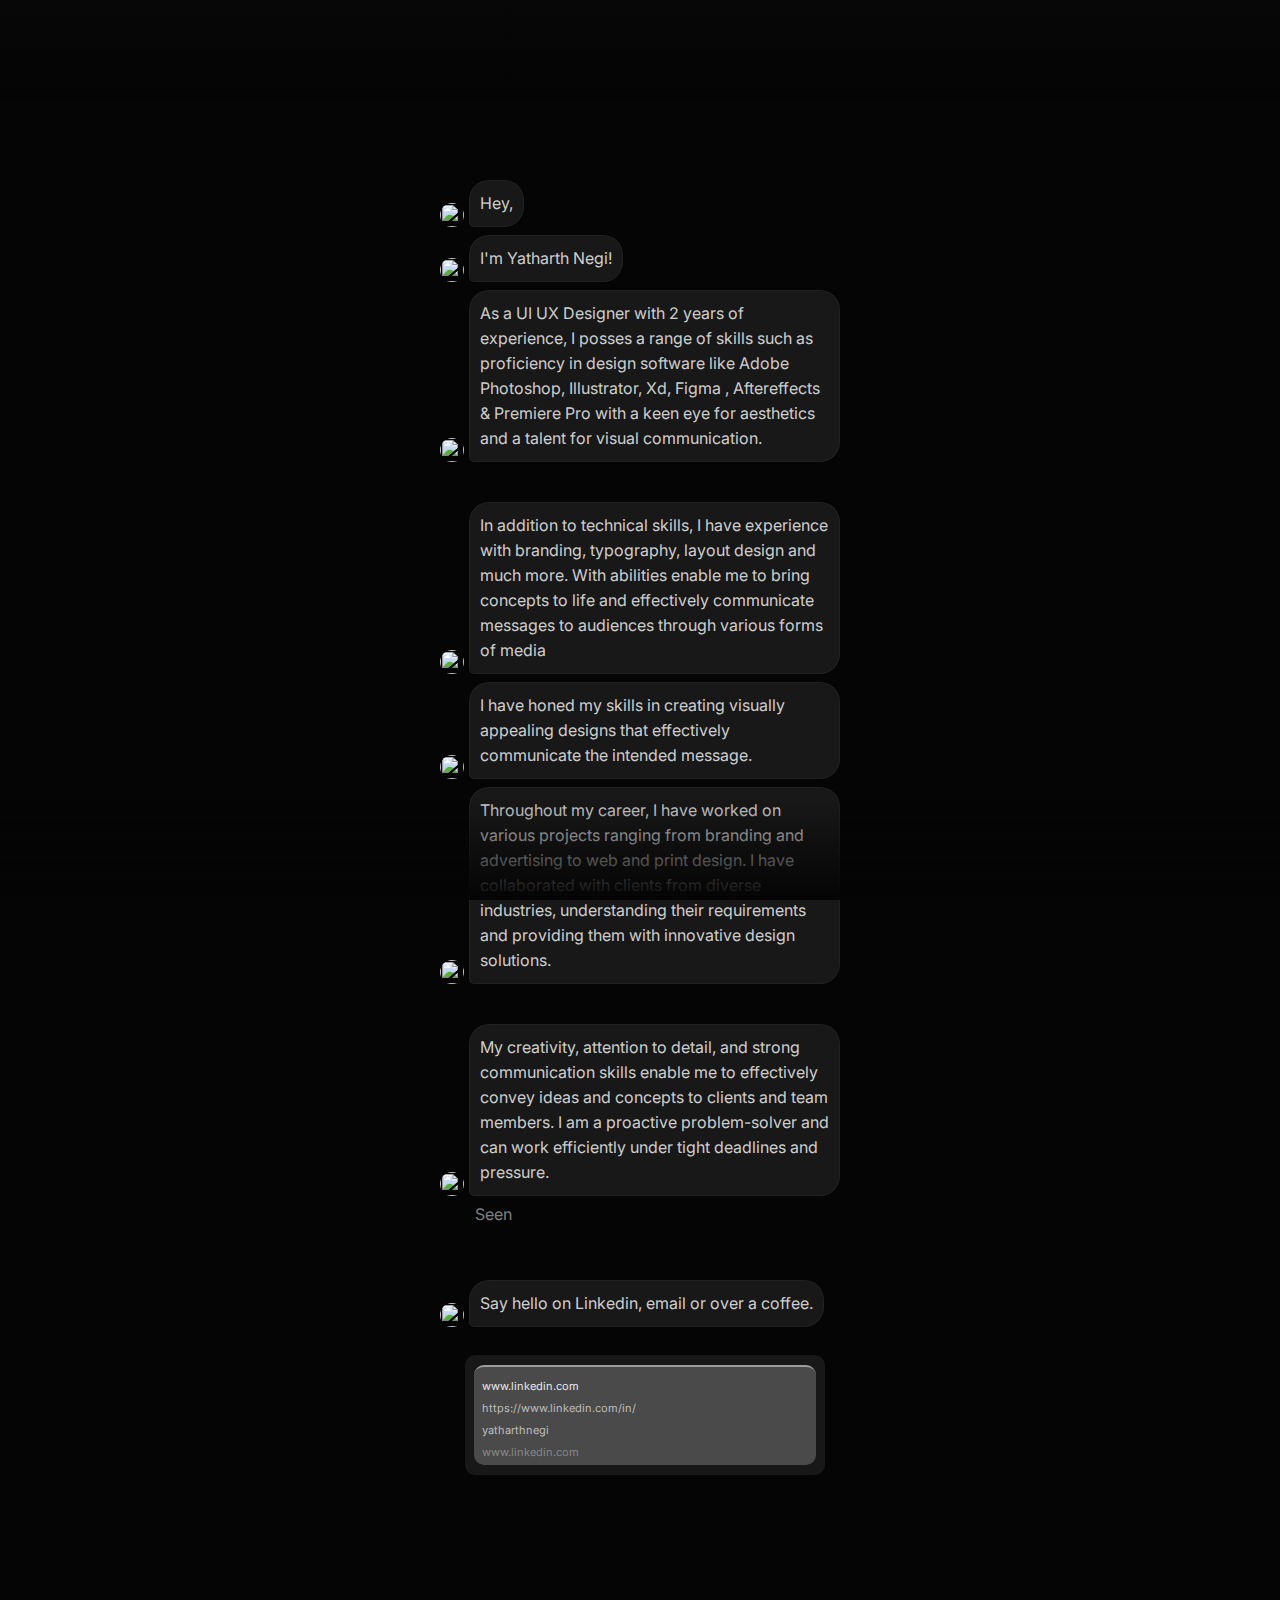
==== about.html @ 85f35c88 "Update about.html" ====
<!DOCTYPE html>
<html lang="en">

<head>
    <meta charset="UTF-8">
    <meta name="viewport" content="width=device-width, initial-scale=1.0">
    <title>About me</title>
    <style>
        @import url('https://fonts.googleapis.com/css2?family=Inter:wght@300;400;500&family=Poppins:wght@300&family=Ubuntu:wght@500&display=swap');

        * {
            margin: 0;
            padding: 0;
            box-sizing: border-box;
            font-family: 'Inter', sans-serif;
        }

        ::-webkit-scrollbar {
            width: 3px;
        }

        /* Track */
        ::-webkit-scrollbar-track {
            background: transparent;
        }

        /* Handle */
        ::-webkit-scrollbar-thumb {
            background: #8888886b;
        }

        html {
            scroll-behavior: smooth;
        }

        body {
            display: flex;
            justify-content: center;
            align-items: center;
            background-color: #050505;
        }

        .thing {
            background: linear-gradient(0deg, rgba(7, 7, 7, 0) 0%, #070707 100%);
            flex: none;
            height: 100px;
            left: calc(50.00000000000002% - 100% / 2);
            overflow: visible;
            position: fixed;
            top: 0;
            width: 100%;
            z-index: 2;
        }

        .thing2 {
            background: linear-gradient(0deg, #050505 0%, rgba(5, 5, 5, 0) 100%);
            bottom: 0;
            flex: none;
            height: 100px;
            left: calc(50.00000000000002% - 100% / 2);
            overflow: hidden;
            position: fixed;
            width: 100%;
            z-index: 2;
        }

        .card {
            /* background-color: #fff; */
            min-height: 75vh;
            position: relative;
            margin-top: 20vh;
            width: 400px;
        }

        .sec {
            /* border: 2px solid red; */
            align-items: flex-start;
            display: flex;
            flex: 1 0 0px;
            flex-direction: column;
            flex-wrap: nowrap;
            gap: 8px;
            height: min-content;
            justify-content: center;
            overflow: hidden;
            padding: 0;
            position: relative;
            margin-bottom: 40px;
        }

        .single {
            display: flex;
            align-items: end;
        }

        .single .img {
            height: 24px;
            width: 24px;
            border-radius: 50%;
        }

        .single img {
            height: 24px;
            width: 24px;
            border-radius: 50%;
        }

        .message {

            margin-left: 5px;
            max-width: 100%;
            /* height: 100px; */
            border: 1px solid rgba(255, 255, 255, .04);
            background-color: #fafcff14;
            border-radius: 20px 20px 20px 5px;
            padding: 10px;
            min-width: 10%;
        }

        .message p {
            color: rgba(255, 255, 255, 0.8);
            line-height: 25px;
        }

        .seen {
            background-color: #05050500;
            flex: none;
            height: 4vh;
            overflow: hidden;
            position: relative;
            /* margin-top: -30px; */
            FONT-VARIANT: 100px;
            width: 90%;
            color: grey;
            padding: 0 35px;
        }

        span,
        a {
            transition: .5s;
            color: rgba(255, 255, 255, 0.8);
            text-decoration: none;
            cursor: pointer;
        }

        span:hover,
        a:hover {
            color: #8ed9eb;
            text-decoration: underline;
        }

        .links {
            width: 100%;
            margin-left: 5px;
            padding: 20px;
        }
        .links .layer{
            background-color: #fafcff14;
            width: 100%;
            height: 120px;
            display: flex;
            justify-content: center;
            align-items: center;
            border-radius: 10px;
        }
        .links .link {
            background-color: #4a4a4a;
            border-top: 2px solid #9D9D9D;
            height: 100px;
            width: 95%;
            border-radius: 10px;
            display: flex;
        }

        .links .link img {
            border-radius: 10px 0 0 10px;
        }
        .links .link .right{
            padding: 8px;

        }
        .links .link .right p{
            line-height: 22px;
            font-size: 11px;
        }
        .empty{
            height: 10vh;
            position: relative;
            
        }
    </style>
</head>

<body>
    <div class="thing"></div>
    <div class="card">
        <div class="all">


            <div class="sec">
                <div class="single">
                    <div class="img">
                        <img src="image/my.jpg" alt="">
                    </div>
                    <div class="message">
                        <p>Hey,</p>
                    </div>
                </div>
                <div class="single">
                    <div class="img">
                        <img src="image/my.jpg" alt="">
                    </div>
                    <div class="message">
                        <p>I'm Yatharth Negi!</p>
                    </div>
                </div>
                <div class="single">
                    <div class="img">
                        <img src="image/my.jpg" alt="">
                    </div>
                    <div class="message">
                        <p>As a UI UX Designer with 2 years of experience, I posses a range of skills such as
                            proficiency in design software like
                            <span>Adobe Photoshop</span>, <span>Illustrator</span>, <span>Xd</span>, <span>Figma</span>
                            , <span>Aftereffects & Premiere Pro</span> with a keen eye for
                            aesthetics and a talent for visual communication.
                        </p>
                    </div>
                </div>
            </div>




            <div class="sec">
                <div class="single">
                    <div class="img">
                        <img src="image/my.jpg" alt="">
                    </div>
                    <div class="message">
                        <p> In addition to technical skills, I have experience with branding, typography, layout design
                            and much more. With abilities enable me to bring concepts to life and effectively
                            communicate messages to audiences through various forms of media
                        </p>
                    </div>
                </div>
                <div class="single">
                    <div class="img">
                        <img src="image/my.jpg" alt="">
                    </div>
                    <div class="message">
                        <p>I have honed my skills in creating visually appealing designs that effectively communicate
                            the intended message.
                        </p>
                    </div>
                </div>
                <div class="single">
                    <div class="img">
                        <img src="image/my.jpg" alt="">
                    </div>
                    <div class="message">
                        <p>Throughout my career, I have worked on various projects ranging from branding and advertising
                            to web and print design. I have collaborated with clients from diverse industries,
                            understanding their requirements and providing them with innovative design solutions.
                        </p>
                    </div>
                </div>
            </div>



            <div class="sec">
                <div class="single">
                    <div class="img">
                        <img src="image/my.jpg" alt="">
                    </div>
                    <div class="message">
                        <p>
                            My creativity, attention to detail, and strong communication skills enable me to effectively
                            convey ideas and concepts to clients and team members. I am a proactive problem-solver and
                            can work efficiently under tight deadlines and pressure.
                        </p>
                    </div>
                </div>
                <div class="seen">
                    <p>Seen</p>
                </div>


            </div>

            <div class="sec">
                <div class="single">
                    <div class="img">
                        <img src="image/my.jpg" alt="">
                    </div>
                    <div class="message">
                        <p>
                            Say hello on <a href="https://www.linkedin.com/in/yatharthnegi">Linkedin</a>, email or over
                            a coffee.
                        </p>
                    </div>
                </div>

                <div class="links">
                    <div class="layer">
                        <div class="link">
                            <div class="left">
                                <img src="image/my.jpg" alt="">
                            </div>
                            <div class="right">
                                <a href="https://www.linkedin.com/in/yatharthnegi"><p style="color: #E8E8E8;">www.linkedin.com</p></a>
                                <a href="https://www.linkedin.com/in/yatharthnegi"><p style="color: #BDBDBD; width: 80%;">https://www.linkedin.com/in/<br>yatharthnegi</p></a>
                                <a href="https://www.linkedin.com/in/yatharthnegi"><p style="color: #888888;">www.linkedin.com</p></a>
                            </div>
                        </div>
                    </div>
                </div>
                <div class="empty"></div>
            </div>

        </div>



    </div>

    <div class="thing2"></div>
</body>

</html>
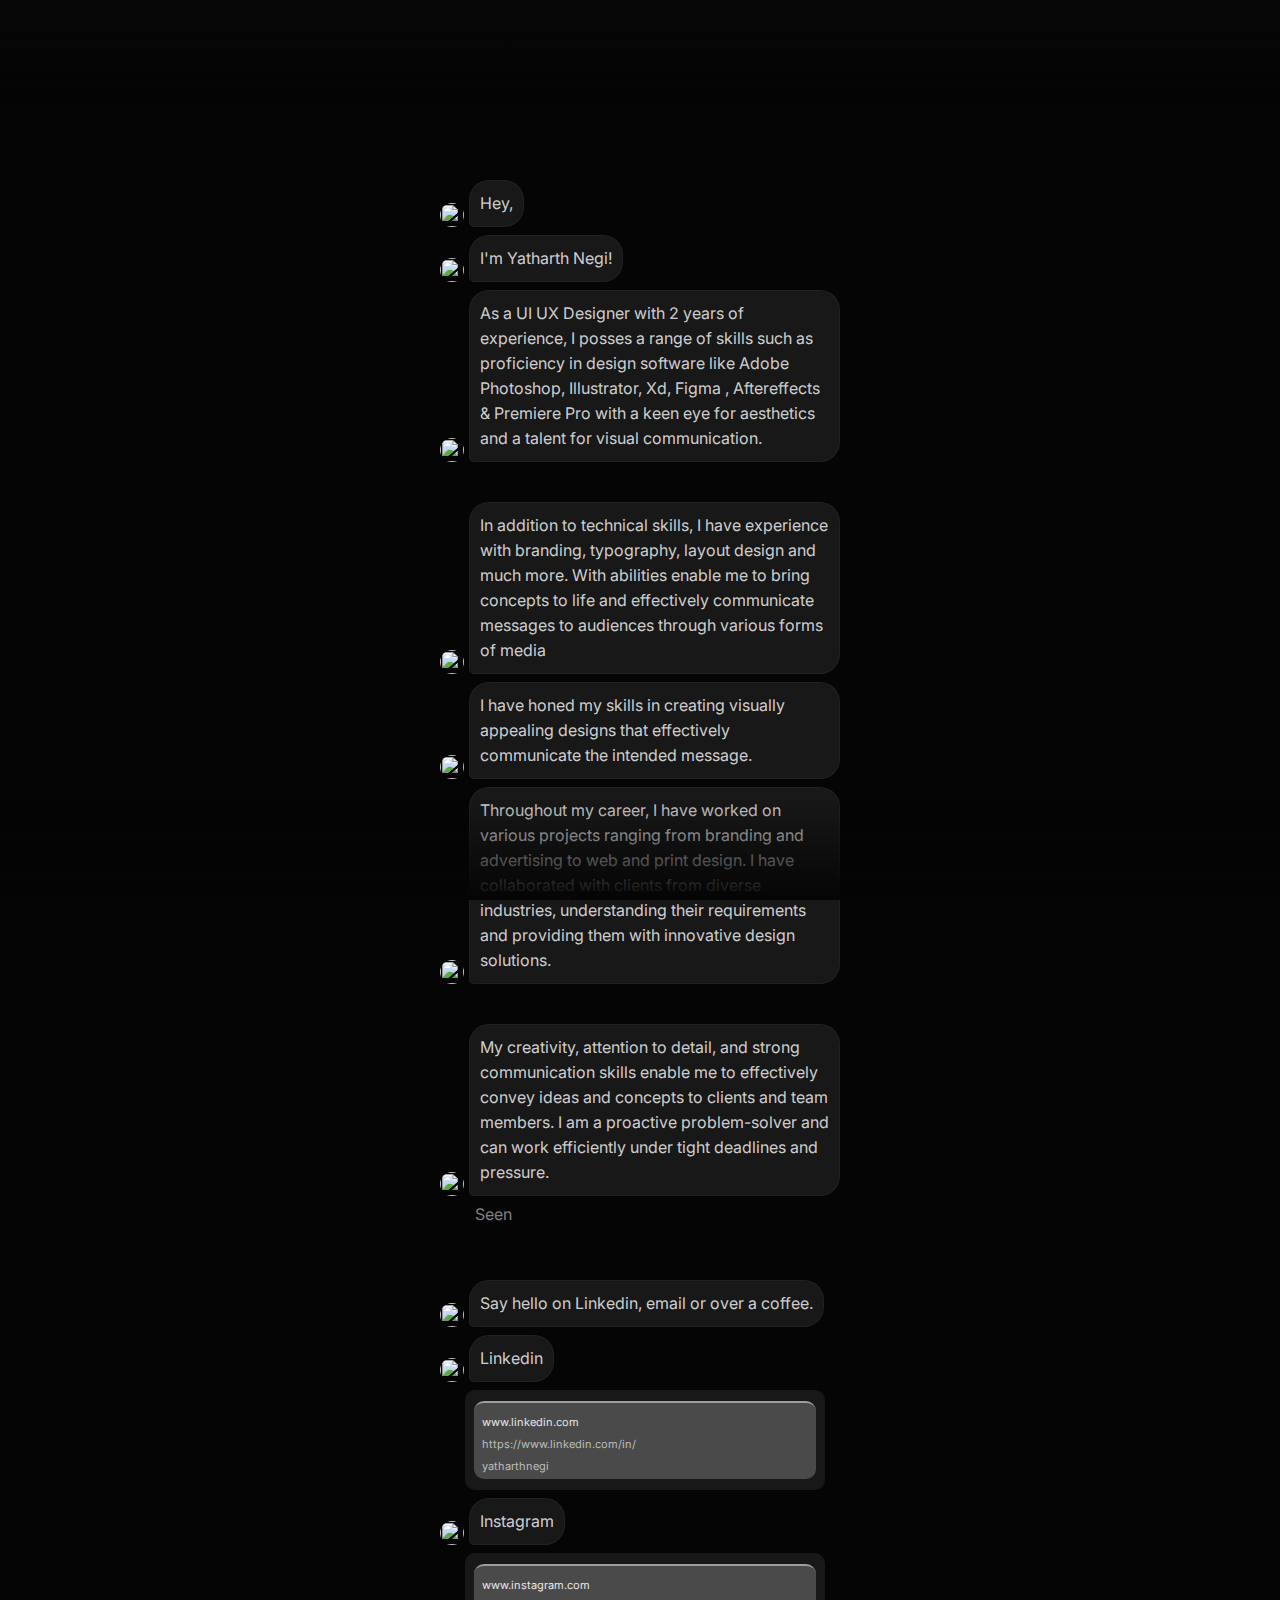
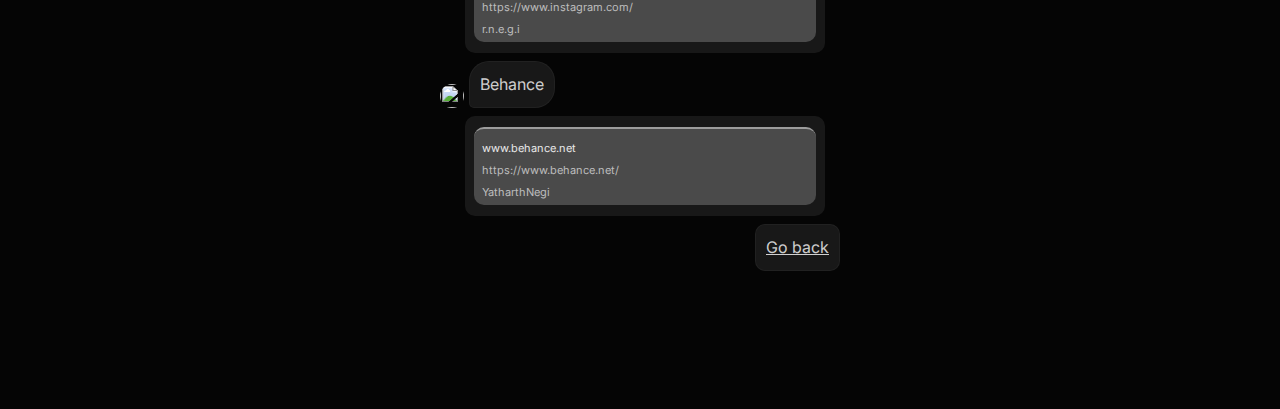
==== commit 1b386b84: "Update about.html" ====
--- a/about.html
+++ b/about.html
@@ -152,41 +152,47 @@
         .links {
             width: 100%;
             margin-left: 5px;
-            padding: 20px;
-        }
-        .links .layer{
+            padding: 0 20px;
+        }
+
+        .links .layer {
             background-color: #fafcff14;
             width: 100%;
-            height: 120px;
+            height: 100px;
             display: flex;
             justify-content: center;
             align-items: center;
             border-radius: 10px;
         }
+
         .links .link {
             background-color: #4a4a4a;
             border-top: 2px solid #9D9D9D;
-            height: 100px;
+            height: 78px;
             width: 95%;
             border-radius: 10px;
             display: flex;
         }
 
         .links .link img {
+            height: 80px;
             border-radius: 10px 0 0 10px;
         }
-        .links .link .right{
+
+        .links .link .right {
             padding: 8px;
 
         }
-        .links .link .right p{
+
+        .links .link .right p {
             line-height: 22px;
             font-size: 11px;
         }
-        .empty{
+
+        .empty {
             height: 10vh;
             position: relative;
-            
+
         }
     </style>
 </head>
@@ -302,20 +308,114 @@
                     </div>
                 </div>
 
+
+                <div class="single">
+                    <div class="img">
+                        <img src="image/my.jpg" alt="">
+                    </div>
+                    <div class="message">
+                        <p>
+                            Linkedin
+                        </p>
+                    </div>
+                </div>
                 <div class="links">
                     <div class="layer">
                         <div class="link">
                             <div class="left">
-                                <img src="image/my.jpg" alt="">
+                                <img src="image/LINK.png" alt="">
                             </div>
                             <div class="right">
-                                <a href="https://www.linkedin.com/in/yatharthnegi"><p style="color: #E8E8E8;">www.linkedin.com</p></a>
-                                <a href="https://www.linkedin.com/in/yatharthnegi"><p style="color: #BDBDBD; width: 80%;">https://www.linkedin.com/in/<br>yatharthnegi</p></a>
-                                <a href="https://www.linkedin.com/in/yatharthnegi"><p style="color: #888888;">www.linkedin.com</p></a>
+                                <a href="https://www.linkedin.com/in/yatharthnegi">
+                                    <p style="color: #E8E8E8;">www.linkedin.com</p>
+                                </a>
+                                <a href="https://www.linkedin.com/in/yatharthnegi">
+                                    <p style="color: #BDBDBD; width: 80%;">https://www.linkedin.com/in/<br>yatharthnegi
+                                    </p>
+                                </a>
+                                
                             </div>
                         </div>
                     </div>
                 </div>
+
+
+                <div class="single">
+                    <div class="img">
+                        <img src="image/my.jpg" alt="">
+                    </div>
+                    <div class="message">
+                        <p>
+                            Instagram
+                        </p>
+                    </div>
+                </div>
+                <div class="links">
+                    <div class="layer">
+                        <div class="link">
+                            <div class="left">
+                                <img src="image/insta.png" alt="">
+                            </div>
+                            <div class="right">
+                                <a href="https://www.linkedin.com/in/yatharthnegi">
+                                    <p style="color: #E8E8E8;">www.instagram.com</p>
+                                </a>
+                                <a href="https://www.linkedin.com/in/yatharthnegi">
+                                    <p style="color: #BDBDBD; width: 80%;">https://www.instagram.com/<br>r.n.e.g.i
+                                    </p>
+                                </a>
+                               
+                            </div>
+                        </div>
+                    </div>
+                </div>
+
+
+                <div class="single">
+                    <div class="img">
+                        <img src="image/my.jpg" alt="">
+                    </div>
+                    <div class="message">
+                        <p>
+                            Behance
+                        </p>
+                    </div>
+                </div>
+                <div class="links">
+                    <div class="layer">
+
+                        <div class="link">
+                            <div class="left">
+                                <img src="image/BEHANCE.png" alt="">
+                            </div>
+                            <div class="right">
+                                <a href="https://www.behance.net/YatharthNegi">
+                                    <p style="color: #E8E8E8;">www.behance.net</p>
+                                </a>
+                                <a href="https://www.behance.net/YatharthNegi">
+                                    <p style="color: #BDBDBD; width: 80%;">https://www.behance.net/<br>YatharthNegi
+                                    </p>
+                                </a>
+                                
+                            </div>
+                        </div>
+                    </div>
+                </div>
+
+
+
+
+                <div class="single" style="margin-left: auto;">
+                    <div class="img">
+                        <!-- <img src="image/my.jpg" alt=""> -->
+                    </div>
+                    <div class="message" style="border-radius: 10px;">
+                        <p>
+                            <a href="index.html" style="text-decoration: underline;">Go back</a>
+                        </p>
+                    </div>
+                </div>
+
                 <div class="empty"></div>
             </div>
 
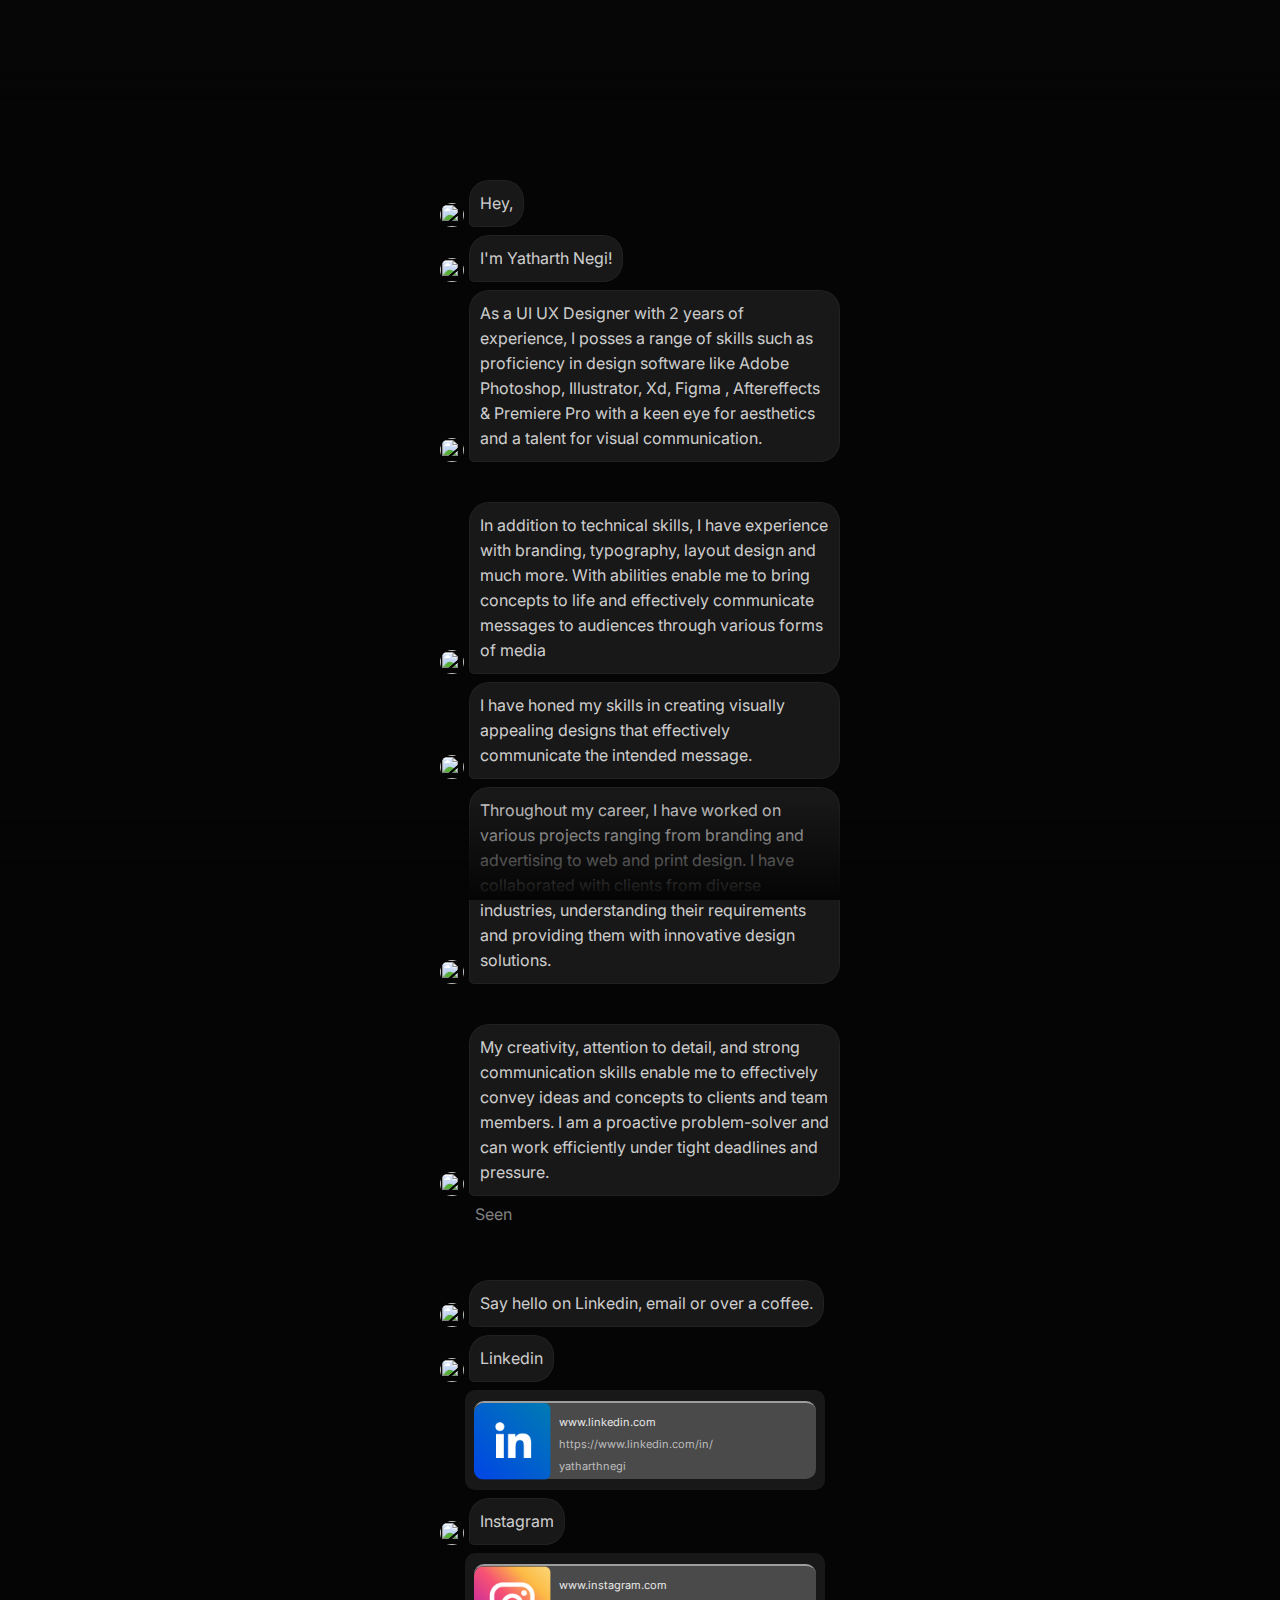
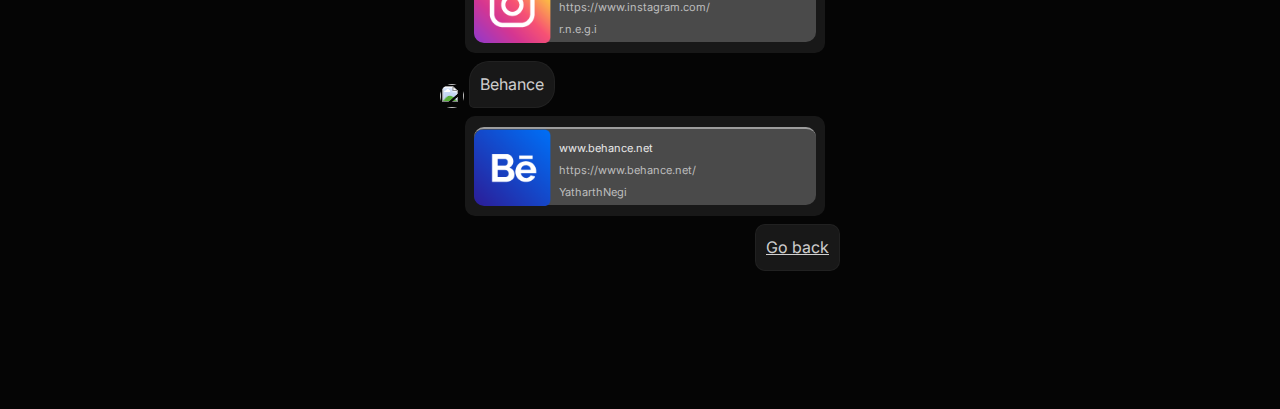
==== commit faf66cc3: "Update about.html" ====
--- a/about.html
+++ b/about.html
@@ -175,7 +175,7 @@
         }
 
         .links .link img {
-            height: 80px;
+            height: 77px;
             border-radius: 10px 0 0 10px;
         }
 
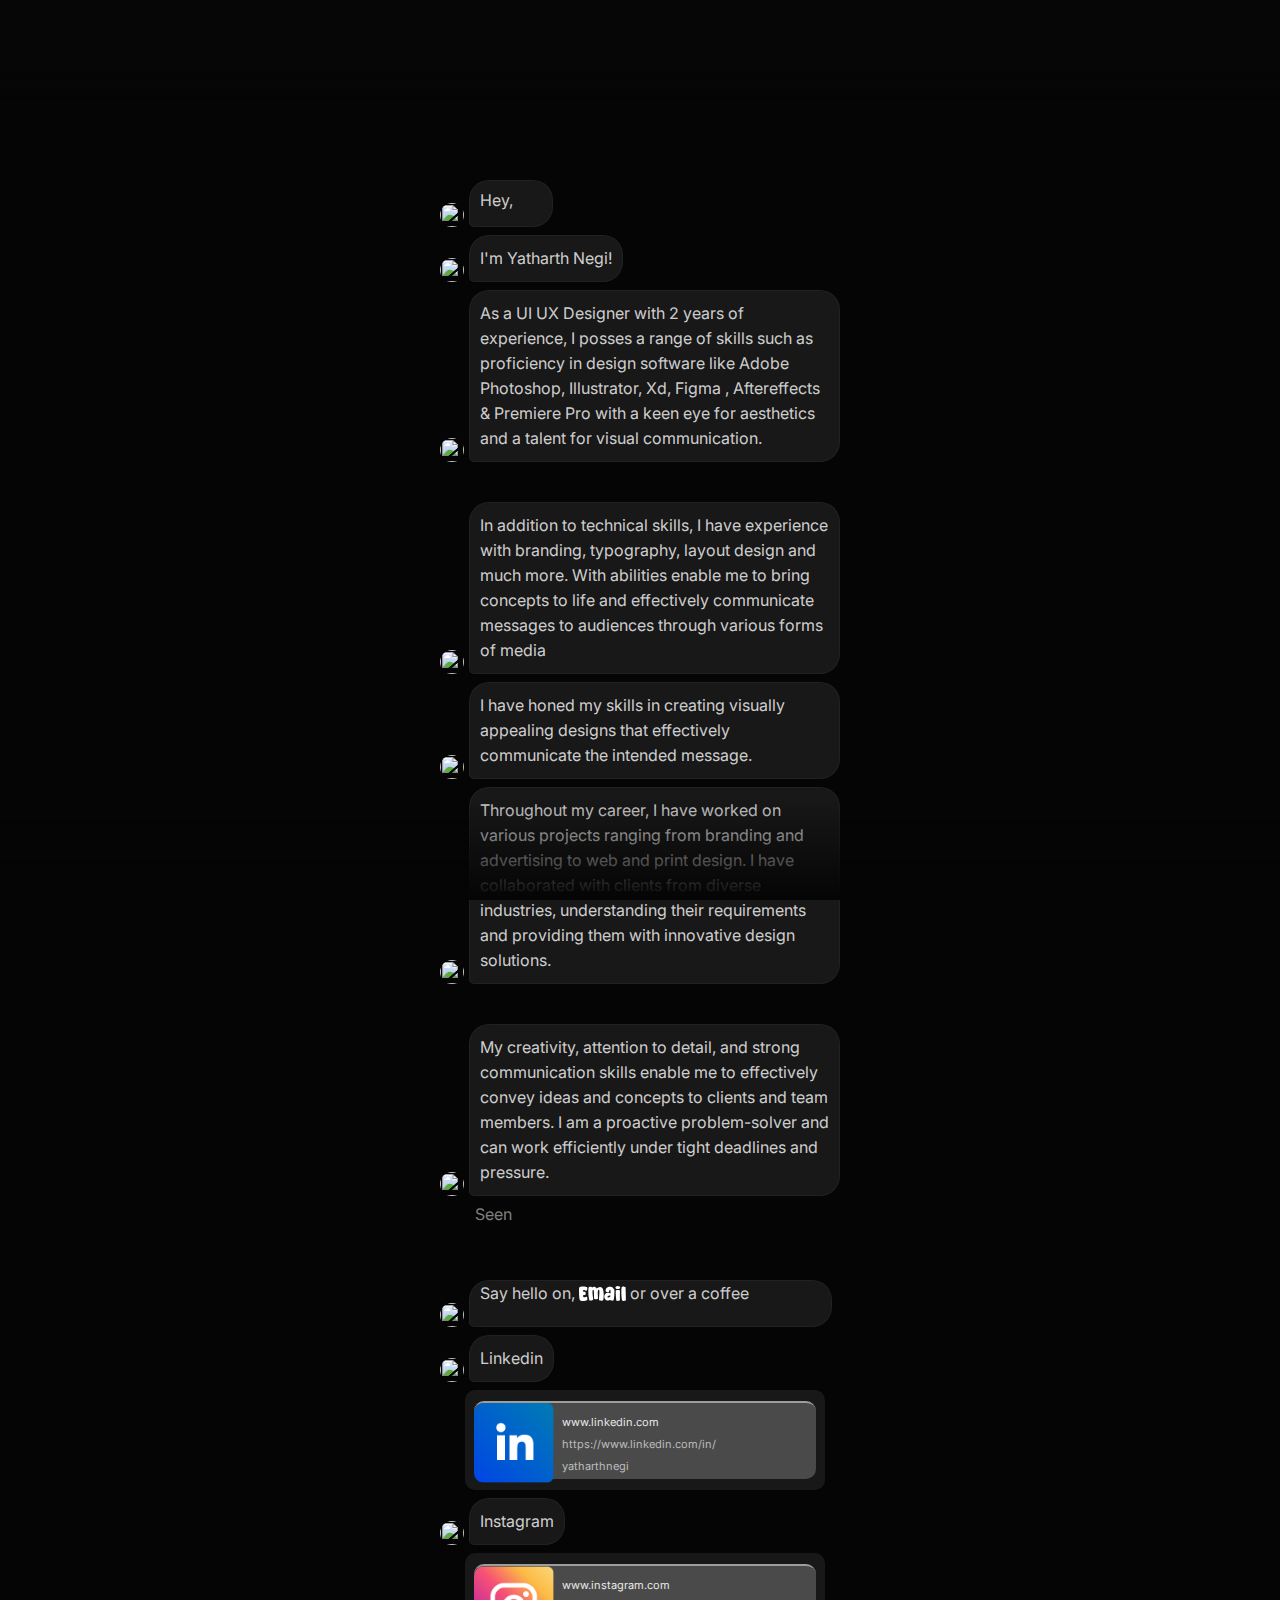
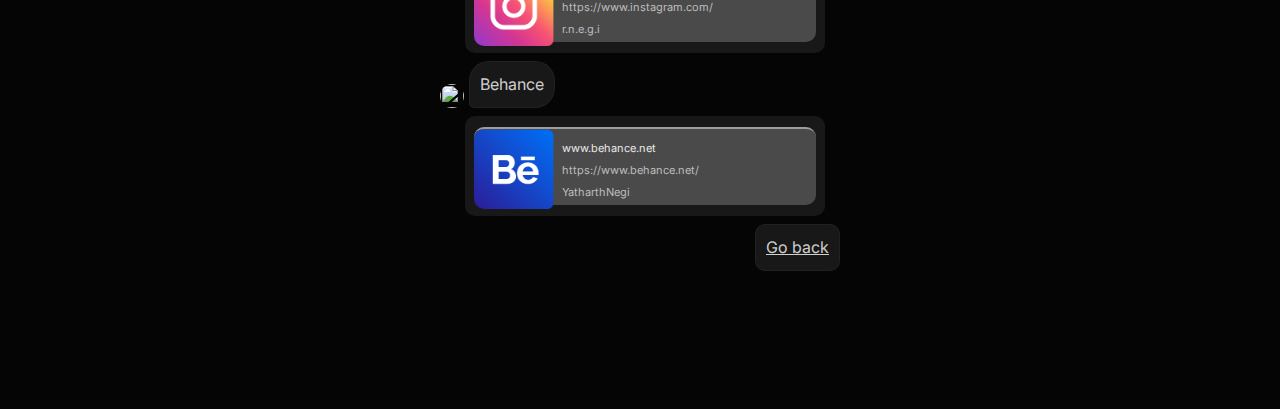
==== commit 076898bb: "Update about.html" ====
--- a/about.html
+++ b/about.html
@@ -5,6 +5,8 @@
     <meta charset="UTF-8">
     <meta name="viewport" content="width=device-width, initial-scale=1.0">
     <title>About me</title>
+	<link rel="icon" href="img/fav.png">
+    <script src="https://unpkg.com/@lottiefiles/lottie-player@latest/dist/lottie-player.js"></script>
     <style>
         @import url('https://fonts.googleapis.com/css2?family=Inter:wght@300;400;500&family=Poppins:wght@300&family=Ubuntu:wght@500&display=swap');
 
@@ -31,6 +33,8 @@
 
         html {
             scroll-behavior: smooth;
+            cursor: url('image/white.png'), auto;
+
         }
 
         body {
@@ -175,7 +179,7 @@
         }
 
         .links .link img {
-            height: 77px;
+            height: 80px;
             border-radius: 10px 0 0 10px;
         }
 
@@ -209,7 +213,13 @@
                         <img src="image/my.jpg" alt="">
                     </div>
                     <div class="message">
-                        <p>Hey,</p>
+                        <p style="position: relative;top: -3px;">Hey,<lottie-player id="lottie"
+                                src="https://lottie.host/352fe5ad-903c-4db1-8e53-051462bd7065/TbycpjWekk.json"
+                                background="Transparent" speed="1" style="    position: relative;
+                            width: 29px;
+                            display: inline-block;
+                            left: 0px;
+                            top: 8px; cursor: pointer;" direction="1" mode="normal" loop hover></lottie-player></p>
                     </div>
                 </div>
                 <div class="single">
@@ -301,9 +311,46 @@
                         <img src="image/my.jpg" alt="">
                     </div>
                     <div class="message">
-                        <p>
-                            Say hello on <a href="https://www.linkedin.com/in/yatharthnegi">Linkedin</a>, email or over
-                            a coffee.
+                        <p style="position: relative;top: -10px;">
+                            Say hello on</a>,
+                            <a href="mailto:rahulnegi6606@gmail.com">
+                                <?xml version="1.0" encoding="UTF-8"?>
+                                <svg id="Layer_2" style="position: relative; height: 15px; top: 2px;" class="red"
+                                    data-name="Layer 2" xmlns="http://www.w3.org/2000/svg" viewBox="0 0 52.66 16.85">
+                                    <defs>
+                                        <style>
+                                            .cls-1 {
+                                                fill: #fff;
+                                            }
+
+                                            .cls-1:hover {
+                                                fill: #8ed9eb
+                                            }
+                                        </style>
+                                    </defs>
+                                    <g id="Text" class="red">
+                                        <g>
+                                            <path class="cls-1"
+                                                d="m4.44,16.79h-.26c-1.11,0-1.98-.19-2.62-.57s-1.03-1.2-1.16-2.47c-.26-2.7-.4-5.36-.4-7.96,0-1.28.03-2.43.1-3.45.11-.96,1.1-1.51,2.97-1.66.66-.05,1.23-.08,1.73-.08.93,0,1.71.05,2.34.14s1.22.26,1.77.49c.14.07.25.23.32.49s.1.57.1.92c0,.41-.04.81-.13,1.2s-.21.72-.38.98-.38.39-.63.39c-.23,0-.57-.08-1.03-.25-.72-.24-1.25-.36-1.59-.36-.74,0-1.11.3-1.11.9,0,.38.06.63.18.75s.29.19.53.19c.16,0,.34-.02.53-.05.25-.05.52-.07.82-.07.23,0,.41.09.56.27s.25.41.32.69.1.59.1.92c0,.48-.07.94-.21,1.36s-.34.64-.6.64c-.4,0-.73-.03-.99-.1-.18-.04-.34-.06-.47-.06-.23,0-.39.08-.47.25s-.12.55-.12,1.16c0,.48.12.82.35,1.01s.5.29.81.29c.29,0,.61-.06.98-.17s.76-.24,1.16-.4l.16-.06c.06-.02.12-.03.18-.03.25,0,.46.13.62.4s.29.6.37.99.12.79.12,1.17c0,.35-.03.65-.1.92s-.17.43-.32.5c-.47.2-1.13.36-1.98.5s-1.71.2-2.57.2Z" />
+                                            <path class="cls-1"
+                                                d="m25.01,16.49c-.42,0-.83-.05-1.23-.15s-.73-.25-.98-.45-.38-.46-.38-.77c0-.79.08-2.03.23-3.73.19-2.33.28-3.93.28-4.79s-.07-1.49-.21-1.84-.3-.51-.49-.51c-.17,0-.35.12-.53.35s-.33.57-.45,1.02-.18.98-.18,1.62c0,1.27.05,2.79.15,4.57.05.87.08,1.61.09,2.21,0,.32-.21.56-.63.72s-.89.25-1.41.25c-.39,0-.77-.05-1.15-.15s-.68-.25-.92-.46-.36-.47-.36-.79v-3.5c.01-2-.06-3.47-.19-4.43-.08-.47-.19-.83-.34-1.06s-.31-.34-.47-.34c-.1,0-.2.06-.31.19s-.2.36-.27.69-.11.83-.11,1.48c0,1.07.05,2.07.15,3.01s.21,1.81.32,2.6c.08.59.15,1.14.21,1.64s.08.98.08,1.41c0,.19-.16.37-.49.54s-.72.31-1.18.41-.91.16-1.33.16c-.74,0-1.17-.17-1.3-.5-.38-1.13-.66-2.66-.85-4.58s-.28-3.77-.28-5.54c0-1.38.06-2.56.17-3.54.08-.44.36-.77.82-.99s.97-.32,1.51-.32c.41,0,.79.06,1.14.18s.61.28.77.5c.7-.43,1.39-.64,2.08-.64.55,0,1.07.15,1.57.44s.94.75,1.33,1.37c1.24-1.16,2.48-1.74,3.71-1.74.99,0,1.83.38,2.52,1.13.41.47.75,1.13.99,1.98.46,1.6.69,3.62.69,6.07,0,2.22-.18,4.02-.53,5.39-.1.29-.36.52-.8.67s-.91.23-1.44.23Z" />
+                                            <path class="cls-1"
+                                                d="m37.35,16.53c-.41,0-.83-.06-1.24-.18s-.73-.3-.95-.56c-.93.29-1.76.44-2.5.44-.96,0-1.75-.21-2.37-.62s-1.08-.94-1.39-1.59-.46-1.33-.46-2.03.16-1.45.47-2.13.77-1.24,1.38-1.67,1.35-.65,2.23-.65c.47,0,.96.07,1.49.21.4.12.7.23.91.32s.36.14.45.14c.11,0,.16-.1.16-.31,0-.19,0-.47-.02-.86l-.02-.53c-.04-.83-.12-1.42-.25-1.76s-.28-.52-.45-.52c-.2,0-.38.18-.56.54s-.29.79-.33,1.29c-.04.27-.21.48-.53.63s-.69.22-1.11.22c-.38,0-.75-.06-1.13-.19s-.69-.33-.94-.6-.38-.63-.38-1.07c.02-.9.26-1.67.7-2.29s1.03-1.09,1.76-1.41,1.51-.48,2.36-.48c.64,0,1.27.1,1.89.31s1.18.52,1.67.94.89.95,1.19,1.6.45,1.41.45,2.29c0,1.86-.08,3.69-.25,5.5s-.42,3.31-.74,4.5c-.05.17-.22.29-.5.38s-.6.13-.97.13Zm-4.6-3.63c.33,0,.71-.08,1.12-.25s.78-.38,1.09-.64.46-.53.46-.82c0-.17-.07-.3-.21-.41s-.35-.16-.63-.16c-.43,0-1.03.17-1.8.52-.26.14-.47.3-.6.5s-.21.39-.21.58c0,.17.06.33.19.47s.32.21.58.21Z" />
+                                            <path class="cls-1"
+                                                d="m43.5,3.49c-.58,0-1.06-.08-1.44-.24s-.66-.36-.84-.61-.28-.51-.28-.79c0-.45.23-.87.68-1.25s1.11-.58,1.96-.6c.86.02,1.52.22,1.99.6s.71.79.71,1.24c0,.28-.1.54-.29.8s-.5.46-.92.62-.94.24-1.58.24Zm-.16,13.32c-.37,0-.69-.05-.95-.14s-.41-.25-.45-.47c-.2-1.42-.36-2.99-.49-4.73s-.19-3.38-.19-4.93v-.99c0-.26.12-.48.36-.66s.54-.3.92-.39.76-.13,1.16-.13.75.04,1.1.12.63.2.85.36.33.35.33.59c0,.7,0,1.57-.02,2.61-.02,1.31-.03,2.66-.03,4.03,0,.78.01,1.51.03,2.18.02.55.02,1.07.02,1.56,0,.18-.14.35-.42.5s-.62.27-1.03.36-.8.14-1.19.14Z" />
+                                            <path class="cls-1"
+                                                d="m50.36,16.85c-.48,0-.92-.09-1.33-.27s-.65-.46-.75-.85c-.21-1-.38-2.33-.51-3.99s-.2-3.33-.2-5c0-2.49.15-4.32.45-5.5.07-.23.26-.39.58-.49s.69-.15,1.1-.15.81.04,1.22.12.75.19,1.02.32.41.29.41.46c0,.39.04,2.05.11,4.96.13,4.69.2,7.75.2,9.16,0,.26-.11.47-.34.66s-.52.32-.87.42-.71.15-1.09.15Z" />
+                                        </g>
+                                    </g>
+                                </svg>
+                            </a> or over
+                            a coffee <lottie-player id="lottie"
+                                src="https://lottie.host/781d86ad-2804-4037-9f19-902645cb50d5/Z6QAyf4Nxq.json"
+                                background="Transparent" speed="1" style="    position: relative;
+                            width: 68px;
+                            display: inline-block;
+                            left: -17px;
+                            top: 5px;" direction="1" mode="normal" loop autoplay></lottie-player>
                         </p>
                     </div>
                 </div>
@@ -333,7 +380,7 @@
                                     <p style="color: #BDBDBD; width: 80%;">https://www.linkedin.com/in/<br>yatharthnegi
                                     </p>
                                 </a>
-                                
+
                             </div>
                         </div>
                     </div>
@@ -364,7 +411,7 @@
                                     <p style="color: #BDBDBD; width: 80%;">https://www.instagram.com/<br>r.n.e.g.i
                                     </p>
                                 </a>
-                               
+
                             </div>
                         </div>
                     </div>
@@ -396,7 +443,7 @@
                                     <p style="color: #BDBDBD; width: 80%;">https://www.behance.net/<br>YatharthNegi
                                     </p>
                                 </a>
-                                
+
                             </div>
                         </div>
                     </div>
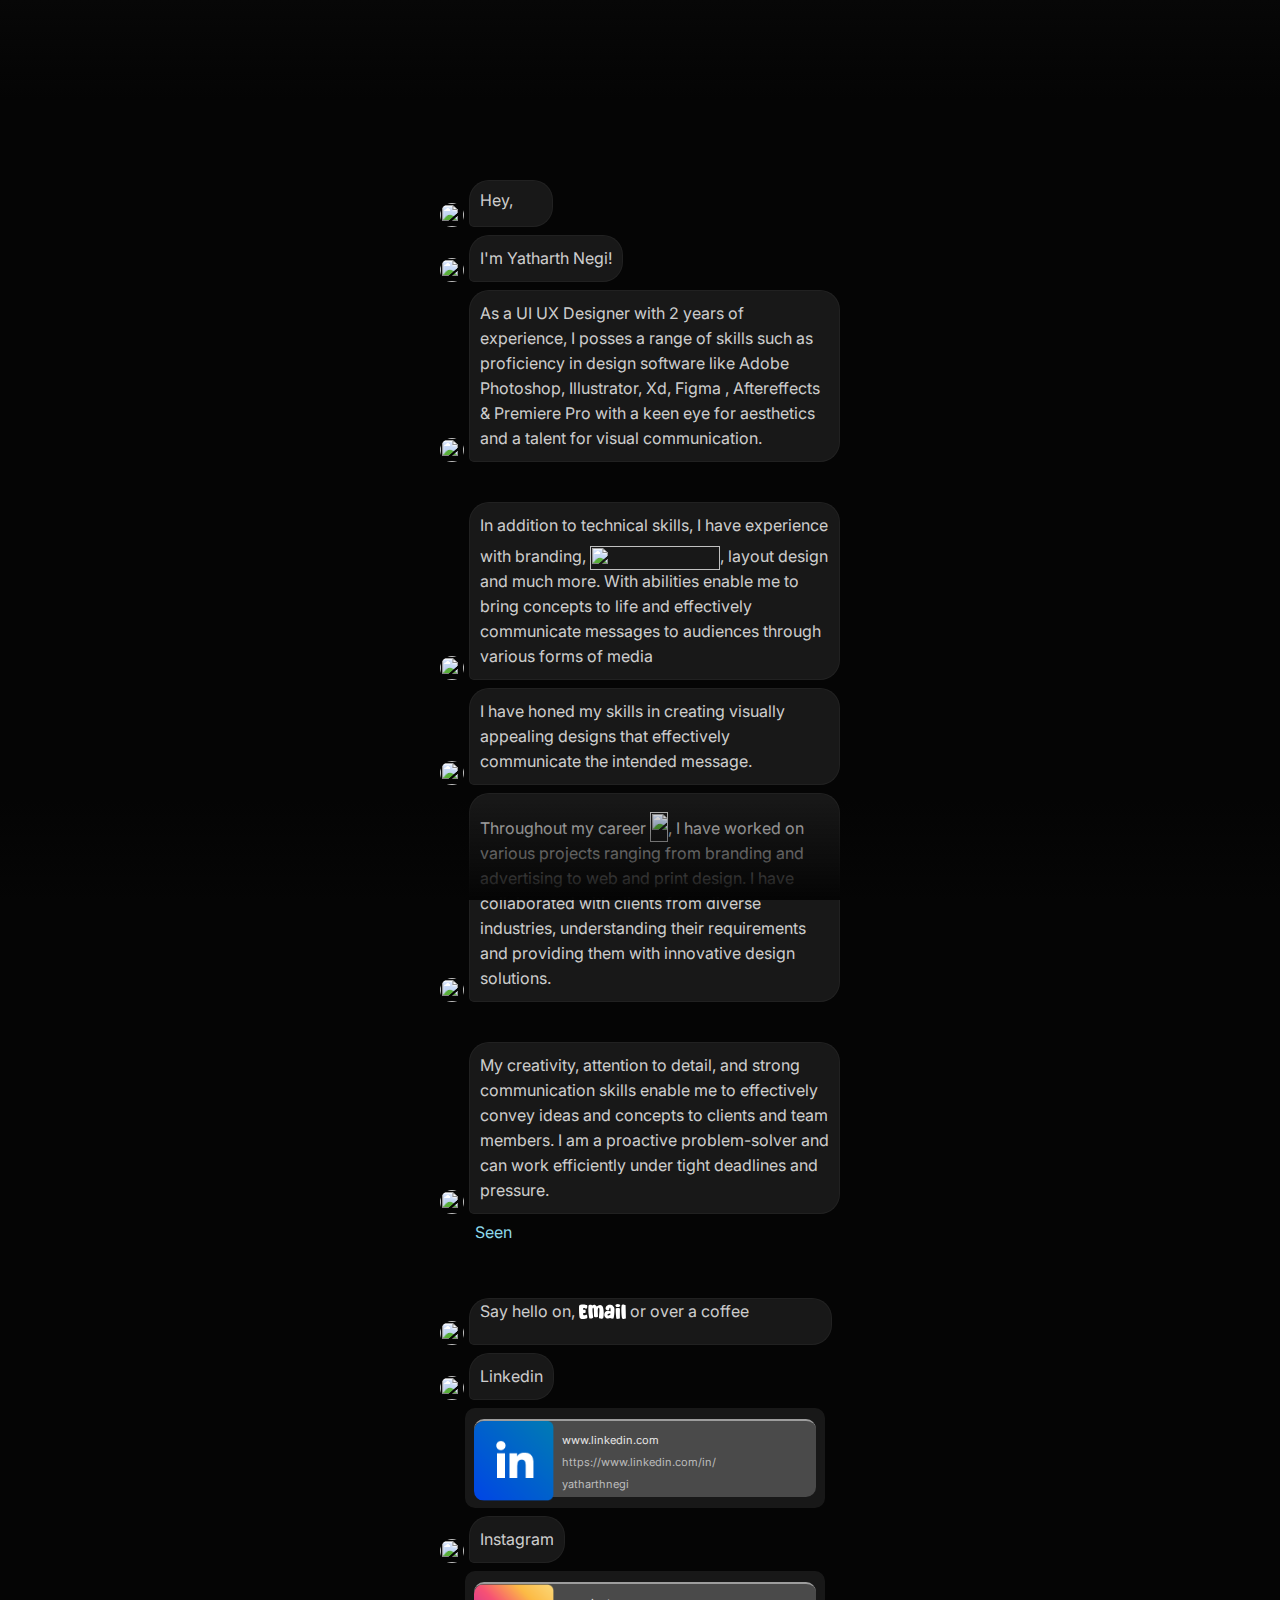
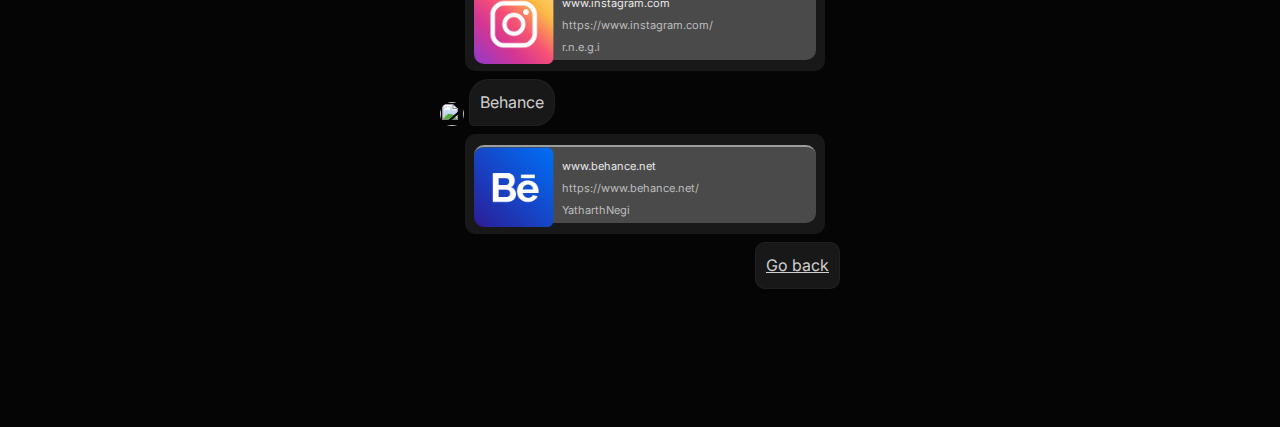
==== commit a2e223e7: "Update about.html" ====
--- a/about.html
+++ b/about.html
@@ -5,7 +5,7 @@
     <meta charset="UTF-8">
     <meta name="viewport" content="width=device-width, initial-scale=1.0">
     <title>About me</title>
-	<link rel="icon" href="img/fav.png">
+	<link rel="icon" href="image/fav.png">
     <script src="https://unpkg.com/@lottiefiles/lottie-player@latest/dist/lottie-player.js"></script>
     <style>
         @import url('https://fonts.googleapis.com/css2?family=Inter:wght@300;400;500&family=Poppins:wght@300&family=Ubuntu:wght@500&display=swap');
@@ -254,7 +254,12 @@
                         <img src="image/my.jpg" alt="">
                     </div>
                     <div class="message">
-                        <p> In addition to technical skills, I have experience with branding, typography, layout design
+                        <p> In addition to technical skills, I have experience with branding, <img style="    position: relative;
+                            width: 130px;
+                            display: inline-block;
+                            left: 0px;
+                            border-radius: 0%;
+                            top: 8px; cursor: pointer;" src="image/type.png" alt="">, layout design
                             and much more. With abilities enable me to bring concepts to life and effectively
                             communicate messages to audiences through various forms of media
                         </p>
@@ -275,7 +280,16 @@
                         <img src="image/my.jpg" alt="">
                     </div>
                     <div class="message">
-                        <p>Throughout my career, I have worked on various projects ranging from branding and advertising
+                        <p>Throughout my career <img style=" 
+                                position: relative;
+    width: 18px;
+    display: inline-block;
+    left: 0px;
+    border-radius: 0%;
+    height: 30px;
+    top: 8px;
+    cursor: pointer;" src="image/spray.png" alt="">, I have worked on various projects ranging from branding and
+                            advertising
                             to web and print design. I have collaborated with clients from diverse industries,
                             understanding their requirements and providing them with innovative design solutions.
                         </p>
@@ -299,7 +313,7 @@
                     </div>
                 </div>
                 <div class="seen">
-                    <p>Seen</p>
+                    <p style="color: #8ed9eb;">Seen</p>
                 </div>
 
 
